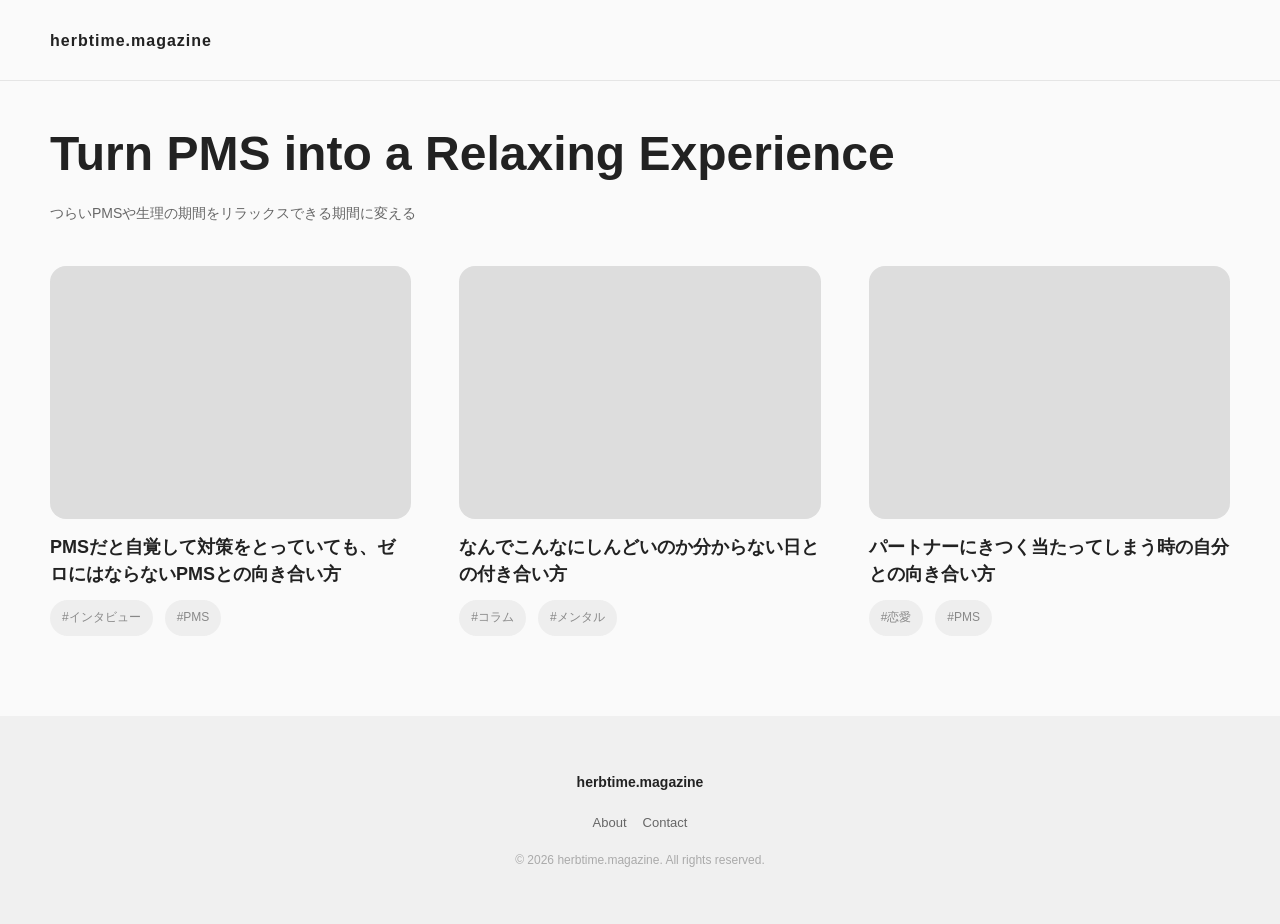
==== index.html @ 400d6a53 "Add files via upload" ====
<!DOCTYPE html>
<html lang="ja">
<head>
  <meta charset="UTF-8">
  <meta name="viewport" content="width=device-width, initial-scale=1.0">
  <title>herbime.magazine</title>
  <link rel="stylesheet" href="style.css">
</head>
<body>
  <header class="site-header">
  <div class="header-inner">
    <h1 class="logo">herbtime.magazine</h1>
  </div>
</header>
  <section>
    <h1>Turn PMS into a Relaxing Experience</h1>
    <p>つらいPMSや生理の期間をリラックスできる期間に変える</p>
  </section>

 <main>
    <div class="articles">

      <a href="article-1.html" class="card">
        <div class="card-image"></div>
        <h2>PMSだと自覚して対策をとっていても、ゼロにはならないPMSとの向き合い方</h2>
        <div class="tags">
          <span class="tag">#インタビュー</span>
          <span class="tag">#PMS</span>
        </div>
      </a>

      <a href="article-2.html" class="card">
        <div class="card-image"></div>
        <h2>なんでこんなにしんどいのか分からない日との付き合い方</h2>
        <div class="tags">
          <span class="tag">#コラム</span>
          <span class="tag">#メンタル</span>
        </div>
      </a>

      <a href="article-3.html" class="card">
        <div class="card-image"></div>
        <h2>パートナーにきつく当たってしまう時の自分との向き合い方</h2>
        <div class="tags">
          <span class="tag">#恋愛</span>
          <span class="tag">#PMS</span>
        </div>
      </a>

    </div>
  </main>

  <footer class="site-footer">
  <div class="footer-inner">
    <p class="footer-logo">herbtime.magazine</p>

    <div class="footer-links">
      <a href="#">About</a>
      <a href="#">Contact</a>
    </div>

    <p class="footer-copy">
      © 2026 herbtime.magazine. All rights reserved.
    </p>
  </div>
  </footer>



  <script src="script.js"></script>
</body>
</html>
---- style.css ----
body {
  font-family: "Hiragino Sans", sans-serif;
  margin: 0;
  padding: 80px 0 0;
  line-height: 1.8;
  background: #fafafa;
  color: #222;
}

.site-header {
  position: fixed;
  top: 0;
  left: 0;
  width: 100%;
  background: #fafafa;
  border-bottom: 1px solid #e5e5e5;
  z-index: 1000;
}

.header-inner {
  width: min(1184px, calc(100% - 100px));
  margin: 0 auto;
  padding: 16px 0;
}

.logo {
  font-size: 16px;
  font-weight: 600;
  letter-spacing: 1px;
}

section {
  width: min(1184px, calc(100% - 100px));
  margin: 32px auto 40px;
}

section h1 {
  font-size: 48px;
  margin-bottom: 12px;
  line-height: 1.4;
}

section p {
  font-size: 14px;
  color: #666;
}

h1 {
  margin-bottom: 8px;
}

.article-content p {
  font-size: 16px;
}

/* ===== 記事一覧（3列） ===== */
.articles {
  width: min(1184px, calc(100% - 100px));
  margin: 0 auto;
  display: grid;
  grid-template-columns: repeat(3, minmax(0, 1fr));
  gap: 48px;
}

/* ===== カード全体 ===== */

/* ===== 画像（ダミー） ===== */
.card-image {
  width: 100%;
  aspect-ratio: 343 / 240;
  background: #ddd;
  border-radius: 16px;
  margin-bottom: 12px;
  transition: opacity 0.2s ease;
}

/* ===== タイトル ===== */
.card h2 {
  font-size: 18px;
  line-height: 1.5;
  margin-bottom: 12px;
  transition: color 0.2s ease;
}

/* ===== タグ ===== */
.tag {
  display: inline-block;
  background: #eee;
  padding: 7px 12px;
  border-radius: 999px;
  font-size: 12px;
  color: #888;
}

.tags {
  display: flex;
  gap: 12px;
  flex-wrap: wrap;
}


@media (min-width: 1400px) {
  section,
  .articles {
    width: min(1400px, calc(100% - 100px));
  }
}

@media (max-width: 1200px) {
  section,
  .articles,
  .header-inner {
    width: calc(100% - 96px);
  }

  .articles {
    grid-template-columns: repeat(2, minmax(0, 1fr));
    gap: 24px;
  }
}

@media (max-width: 767px) {
  section,
  .articles,
  .header-inner {
    width: calc(100% - 40px);
  }

  .articles {
    grid-template-columns: 1fr;
    gap: 40px;
  }

  section h1 {
    font-size: 32px;
  }

  section p {
    font-size: 13px;
  }
}

.card h2 {
  font-size: 18px;
}

@media (max-width: 1200px) {
  .card h2 {
    font-size: 19px;
  }
}

@media (max-width: 767px) {
  .card h2 {
    font-size: 17px;
  }
}

/* ===== 記事ページ ===== */
.article-detail {
  margin-top: 48px;
}

.article-inner {
  width: min(660px, calc(100% - 40px));
  margin: 0 auto;
}

.article-title {
  margin: 0;
  margin-bottom: 4px;
  font-size: 32px;
  line-height: 1.5;
}

.article-meta {
  display: flex;
  align-items: center;
  justify-content: space-between;
  font-size: 12px;
  color: #888;
  margin-bottom: 24px;
}

.date {
  color: #aaa;
  white-space: nowrap;
}

.article-image {
  width: 100%;
  height: 200px;
  background: #ddd;
  border-radius: 16px;
  margin-bottom: 32px;
}

.article-content p {
  margin-bottom: 20px;
  line-height: 1.9;
}

.card {
  background: transparent;
  display: block;
  text-decoration: none;
  color: inherit;
}

.card-image {
  transition: opacity 0.2s ease;
}

.card:hover .card-image {
  opacity: 0.7;
}

.card h2 {
  transition: color 0.2s ease;
}

.card:hover h2 {
  color: #888;
}

.back-link:hover {
  color: #222;
}

.back-link {
  display: inline-flex;
  align-items: center;
  gap: 2px;
  margin: 0;
  margin-bottom: 4px;
  text-decoration: none;
  color: #666;
  font-size: 14px;
}

.back-link:hover {
  color: #222;
}

.material-symbols-outlined {
  font-size: 20px;
  vertical-align: middle;
}

/* ===== 小見出し ===== */

.subheading-main {
  font-size: 28px; 
  line-height: 1.5;
  margin: 32px 0 12px;
  font-weight: 600;
}

.subheading-question {
  font-size: 20px;
  line-height: 1.6;
  margin: 24px 0 8px;
  font-weight: 600;
  color: #222; 
}

/* ===== フッター ===== */

.site-footer {
  margin-top: 80px;
  padding: 40px 0;
  background: #F0F0F0;
}

.footer-inner {
  width: min(1184px, calc(100% - 100px));
  margin: 0 auto;
  text-align: center;
}

.footer-logo {
  font-size: 14px;
  font-weight: 600;
  margin-bottom: 16px;
}

.footer-links {
  display: flex;
  gap: 16px;
  margin-bottom: 16px;
  justify-content: center;
}

.footer-links a {
  font-size: 13px;
  color: #666;
  text-decoration: none;
}

.footer-links a:hover {
  color: #222;
}

.footer-copy {
  font-size: 12px;
  color: #aaa;
}
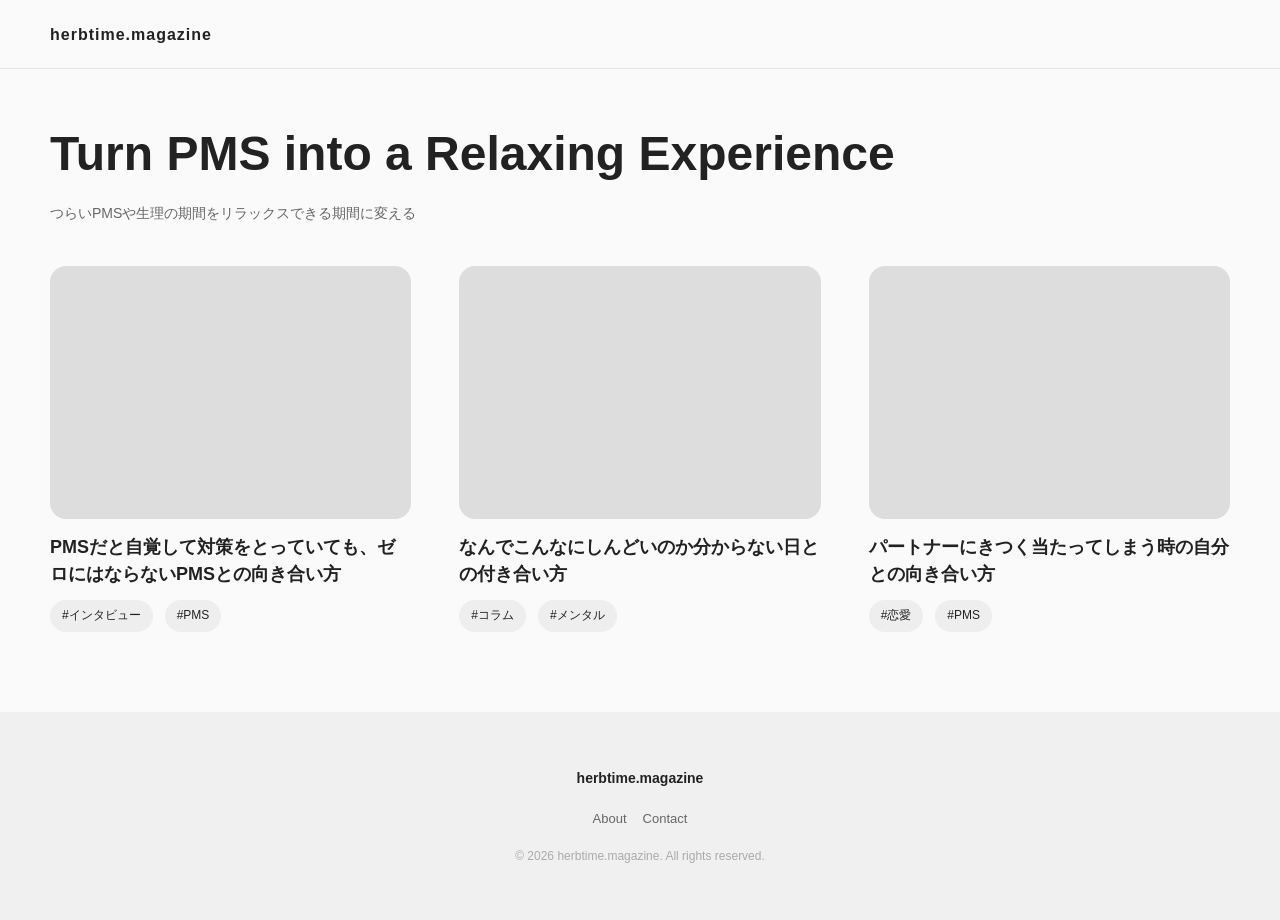
==== commit 76a33a46: "Update index.html" ====
--- a/index.html
+++ b/index.html
@@ -21,7 +21,9 @@
     <div class="articles">
 
       <a href="article-1.html" class="card">
-        <div class="card-image"></div>
+        <div class="card-image">
+          <img src="images/pms-interview-01-thumbnail.jpg" alt="">
+        </div>
         <h2>PMSだと自覚して対策をとっていても、ゼロにはならないPMSとの向き合い方</h2>
         <div class="tags">
           <span class="tag">#インタビュー</span>
@@ -30,7 +32,9 @@
       </a>
 
       <a href="article-2.html" class="card">
-        <div class="card-image"></div>
+        <div class="card-image">
+          <img src="images/pms-interview-02-thumbnail.jpg" alt="">
+        </div>
         <h2>なんでこんなにしんどいのか分からない日との付き合い方</h2>
         <div class="tags">
           <span class="tag">#コラム</span>
@@ -39,7 +43,9 @@
       </a>
 
       <a href="article-3.html" class="card">
-        <div class="card-image"></div>
+        <div class="card-image">
+          <img src="images/pms-interview-03-thumbnail.jpg" alt="">
+        </div>
         <h2>パートナーにきつく当たってしまう時の自分との向き合い方</h2>
         <div class="tags">
           <span class="tag">#恋愛</span>
@@ -69,4 +75,4 @@
 
   <script src="script.js"></script>
 </body>
-</html>+</html>
--- a/style.css
+++ b/style.css
@@ -1,3 +1,4 @@
+/* ===== 全体共通 ===== */
 body {
   font-family: "Hiragino Sans", sans-serif;
   margin: 0;
@@ -7,6 +8,11 @@
   color: #222;
 }
 
+h1 {
+  margin-bottom: 8px;
+}
+
+/* ===== ヘッダー ===== */
 .site-header {
   position: fixed;
   top: 0;
@@ -20,7 +26,7 @@
 .header-inner {
   width: min(1184px, calc(100% - 100px));
   margin: 0 auto;
-  padding: 16px 0;
+  padding: 10px 0;
 }
 
 .logo {
@@ -29,9 +35,10 @@
   letter-spacing: 1px;
 }
 
+/* ===== 一覧ページ：ヒーロー ===== */
 section {
   width: min(1184px, calc(100% - 100px));
-  margin: 32px auto 40px;
+  margin: 16px auto 40px;
 }
 
 section h1 {
@@ -45,15 +52,7 @@
   color: #666;
 }
 
-h1 {
-  margin-bottom: 8px;
-}
-
-.article-content p {
-  font-size: 16px;
-}
-
-/* ===== 記事一覧（3列） ===== */
+/* ===== 一覧ページ：記事一覧 ===== */
 .articles {
   width: min(1184px, calc(100% - 100px));
   margin: 0 auto;
@@ -62,9 +61,13 @@
   gap: 48px;
 }
 
-/* ===== カード全体 ===== */
-
-/* ===== 画像（ダミー） ===== */
+.card {
+  background: transparent;
+  display: block;
+  text-decoration: none;
+  color: inherit;
+}
+
 .card-image {
   width: 100%;
   aspect-ratio: 343 / 240;
@@ -74,7 +77,6 @@
   transition: opacity 0.2s ease;
 }
 
-/* ===== タイトル ===== */
 .card h2 {
   font-size: 18px;
   line-height: 1.5;
@@ -82,83 +84,24 @@
   transition: color 0.2s ease;
 }
 
-/* ===== タグ ===== */
-.tag {
-  display: inline-block;
-  background: #eee;
-  padding: 7px 12px;
-  border-radius: 999px;
-  font-size: 12px;
-  color: #888;
-}
-
 .tags {
   display: flex;
   gap: 12px;
   flex-wrap: wrap;
 }
 
-
-@media (min-width: 1400px) {
-  section,
-  .articles {
-    width: min(1400px, calc(100% - 100px));
-  }
-}
-
-@media (max-width: 1200px) {
-  section,
-  .articles,
-  .header-inner {
-    width: calc(100% - 96px);
-  }
-
-  .articles {
-    grid-template-columns: repeat(2, minmax(0, 1fr));
-    gap: 24px;
-  }
-}
-
-@media (max-width: 767px) {
-  section,
-  .articles,
-  .header-inner {
-    width: calc(100% - 40px);
-  }
-
-  .articles {
-    grid-template-columns: 1fr;
-    gap: 40px;
-  }
-
-  section h1 {
-    font-size: 32px;
-  }
-
-  section p {
-    font-size: 13px;
-  }
-}
-
-.card h2 {
-  font-size: 18px;
-}
-
-@media (max-width: 1200px) {
-  .card h2 {
-    font-size: 19px;
-  }
-}
-
-@media (max-width: 767px) {
-  .card h2 {
-    font-size: 17px;
-  }
+.tag {
+  display: inline-block;
+  background: #eee;
+  padding: 5px 12px;
+  border-radius: 999px;
+  font-size: 12px;
+  color: #222;
 }
 
 /* ===== 記事ページ ===== */
 .article-detail {
-  margin-top: 48px;
+  margin-top: 16px;
 }
 
 .article-inner {
@@ -196,61 +139,29 @@
 }
 
 .article-content p {
+  font-size: 16px;
   margin-bottom: 20px;
   line-height: 1.9;
-}
-
-.card {
-  background: transparent;
-  display: block;
-  text-decoration: none;
-  color: inherit;
-}
-
-.card-image {
-  transition: opacity 0.2s ease;
-}
-
-.card:hover .card-image {
-  opacity: 0.7;
-}
-
-.card h2 {
-  transition: color 0.2s ease;
-}
-
-.card:hover h2 {
-  color: #888;
-}
-
-.back-link:hover {
-  color: #222;
 }
 
 .back-link {
   display: inline-flex;
   align-items: center;
   gap: 2px;
-  margin: 0;
-  margin-bottom: 4px;
+  margin: 0 0 4px;
   text-decoration: none;
   color: #666;
   font-size: 14px;
 }
 
-.back-link:hover {
-  color: #222;
-}
-
 .material-symbols-outlined {
   font-size: 20px;
   vertical-align: middle;
 }
 
-/* ===== 小見出し ===== */
-
+/* ===== 記事ページ：小見出し ===== */
 .subheading-main {
-  font-size: 28px; 
+  font-size: 28px;
   line-height: 1.5;
   margin: 32px 0 12px;
   font-weight: 600;
@@ -261,15 +172,14 @@
   line-height: 1.6;
   margin: 24px 0 8px;
   font-weight: 600;
-  color: #222; 
+  color: #222;
 }
 
 /* ===== フッター ===== */
-
 .site-footer {
   margin-top: 80px;
   padding: 40px 0;
-  background: #F0F0F0;
+  background: #f0f0f0;
 }
 
 .footer-inner {
@@ -286,9 +196,9 @@
 
 .footer-links {
   display: flex;
+  justify-content: center;
   gap: 16px;
   margin-bottom: 16px;
-  justify-content: center;
 }
 
 .footer-links a {
@@ -297,12 +207,104 @@
   text-decoration: none;
 }
 
-.footer-links a:hover {
-  color: #222;
-}
-
 .footer-copy {
   font-size: 12px;
   color: #aaa;
 }
 
+/* ===== hover ===== */
+.card:hover .card-image {
+  opacity: 0.7;
+}
+
+.card:hover h2 {
+  color: #888;
+}
+
+.back-link:hover {
+  color: #222;
+}
+
+.footer-links a:hover {
+  color: #222;
+}
+
+/* ===== レスポンシブ：大画面 ===== */
+@media (min-width: 1400px) {
+  section,
+  .articles {
+    width: min(1400px, calc(100% - 100px));
+  }
+}
+
+/* ===== レスポンシブ：タブレット ===== */
+@media (max-width: 1200px) {
+  section,
+  .articles,
+  .header-inner {
+    width: calc(100% - 96px);
+  }
+
+  .articles {
+    grid-template-columns: repeat(2, minmax(0, 1fr));
+    gap: 24px;
+  }
+
+  .card h2 {
+    font-size: 19px;
+  }
+}
+
+/* ===== レスポンシブ：モバイル ===== */
+@media (max-width: 767px) {
+  section,
+  .articles,
+  .header-inner {
+    width: calc(100% - 40px);
+  }
+
+  .header-inner {
+    padding: 8px 0;
+  }
+
+  .articles {
+    grid-template-columns: 1fr;
+    gap: 40px;
+  }
+
+  section {
+    margin: 8px auto 32px;
+  }
+
+  section h1 {
+    font-size: 32px;
+  }
+
+  section p {
+    font-size: 13px;
+  }
+
+  .card h2 {
+    font-size: 17px;
+  }
+
+  .article-detail {
+    margin-top: 8px;
+  }
+
+  .article-title {
+    font-size: 24px;
+    line-height: 1.4;
+  }
+
+  .subheading-main {
+    font-size: 22px;
+    line-height: 1.5;
+  }
+
+  .subheading-question {
+    font-size: 18px;
+    line-height: 1.5;
+  }
+}
+
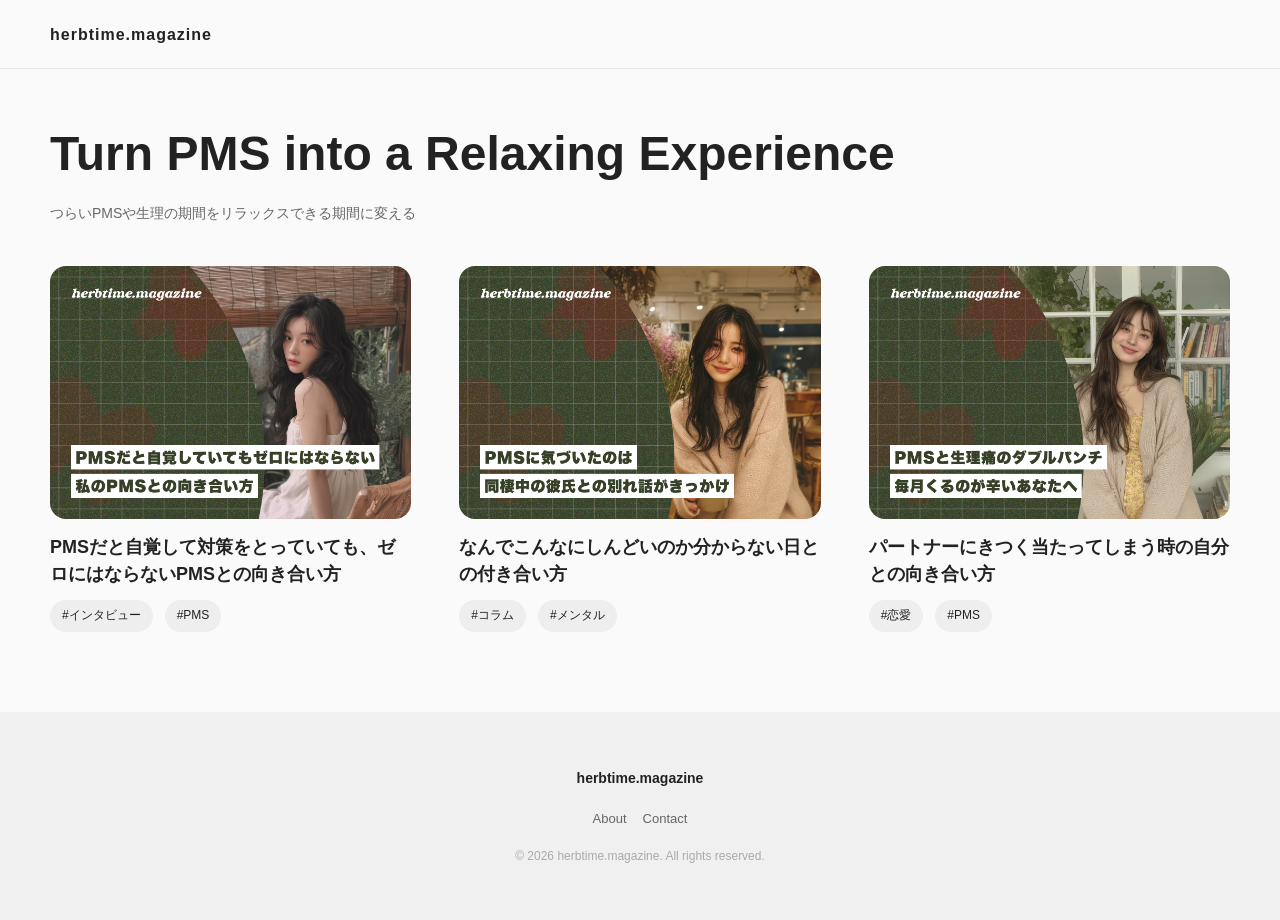
==== commit aa835a17: "Update index.html" ====
--- a/index.html
+++ b/index.html
@@ -2,8 +2,19 @@
 <html lang="ja">
 <head>
   <meta charset="UTF-8">
+
+  <!-- Google tag (gtag.js) -->
+<script async src="https://www.googletagmanager.com/gtag/js?id=G-T3C4YNY16C"></script>
+<script>
+  window.dataLayer = window.dataLayer || [];
+  function gtag(){dataLayer.push(arguments);}
+  gtag('js', new Date());
+
+  gtag('config', 'G-T3C4YNY16C');
+</script>
+
   <meta name="viewport" content="width=device-width, initial-scale=1.0">
-  <title>herbime.magazine</title>
+  <title>herbtime.magazine</title>
   <link rel="stylesheet" href="style.css">
 </head>
 <body>
--- a/style.css
+++ b/style.css
@@ -71,10 +71,17 @@
 .card-image {
   width: 100%;
   aspect-ratio: 343 / 240;
-  background: #ddd;
   border-radius: 16px;
   margin-bottom: 12px;
+  overflow: hidden;
   transition: opacity 0.2s ease;
+}
+
+.card-image img {
+  width: 100%;
+  height: 100%;
+  object-fit: cover;
+  display: block;
 }
 
 .card h2 {
@@ -111,7 +118,7 @@
 
 .article-title {
   margin: 0;
-  margin-bottom: 4px;
+  margin-bottom: 12px;
   font-size: 32px;
   line-height: 1.5;
 }
@@ -130,12 +137,42 @@
   white-space: nowrap;
 }
 
+.intro-profile {
+  margin-top: 16px;
+  margin-bottom: 32px;
+  padding: 24px 24px;
+  background: #f0f0f0;
+  border-radius: 12px;
+}
+
+.intro-profile-title {
+  margin-top: 0;
+  font-weight: 600;
+}
+
+.intro-profile p {
+  margin-bottom: 0;
+}
+
+.intro-profile p:nth-of-type(3) {
+  margin-top: 4px;
+}
+
+.intro-profile p:last-child {
+  margin-bottom: 0;
+}
+
 .article-image {
   width: 100%;
-  height: 200px;
-  background: #ddd;
   border-radius: 16px;
   margin-bottom: 32px;
+  overflow: hidden;
+}
+
+.article-image img {
+  width: 100%;
+  height: auto;
+  display: block;
 }
 
 .article-content p {
@@ -165,6 +202,7 @@
   line-height: 1.5;
   margin: 32px 0 12px;
   font-weight: 600;
+  scroll-margin-top: 100px;
 }
 
 .subheading-question {
@@ -172,6 +210,49 @@
   line-height: 1.6;
   margin: 24px 0 8px;
   font-weight: 600;
+  color: #222;
+}
+
+/* ===== 記事ページ：目次 ===== */
+.table-of-contents {
+  margin: 0 0 40px;
+  padding: 20px 24px;
+  background: #f5f5f5;
+  border-radius: 12px;
+}
+
+.toc-title {
+  margin: 0 0 12px;
+  font-size: 16px;
+  font-weight: 700;
+  color: #222;
+}
+
+.table-of-contents ul {
+  list-style: none;
+  margin: 0;
+  padding: 0;
+  border-top: 1px dashed #ccc;
+}
+
+.table-of-contents li {
+  padding: 16px 0;
+  border-bottom: 1px dashed #ccc;
+}
+
+.table-of-contents li:last-child {
+  margin-bottom: none;
+}
+
+.table-of-contents a {
+  display: block;
+  text-decoration: none;
+  color: #444;
+  font-size: 16px;
+  line-height: 1.8;
+}
+
+.table-of-contents a:hover {
   color: #222;
 }
 
@@ -295,6 +376,7 @@
   .article-title {
     font-size: 24px;
     line-height: 1.4;
+    margin-bottom: 12px;
   }
 
   .subheading-main {
@@ -307,4 +389,3 @@
     line-height: 1.5;
   }
 }
-
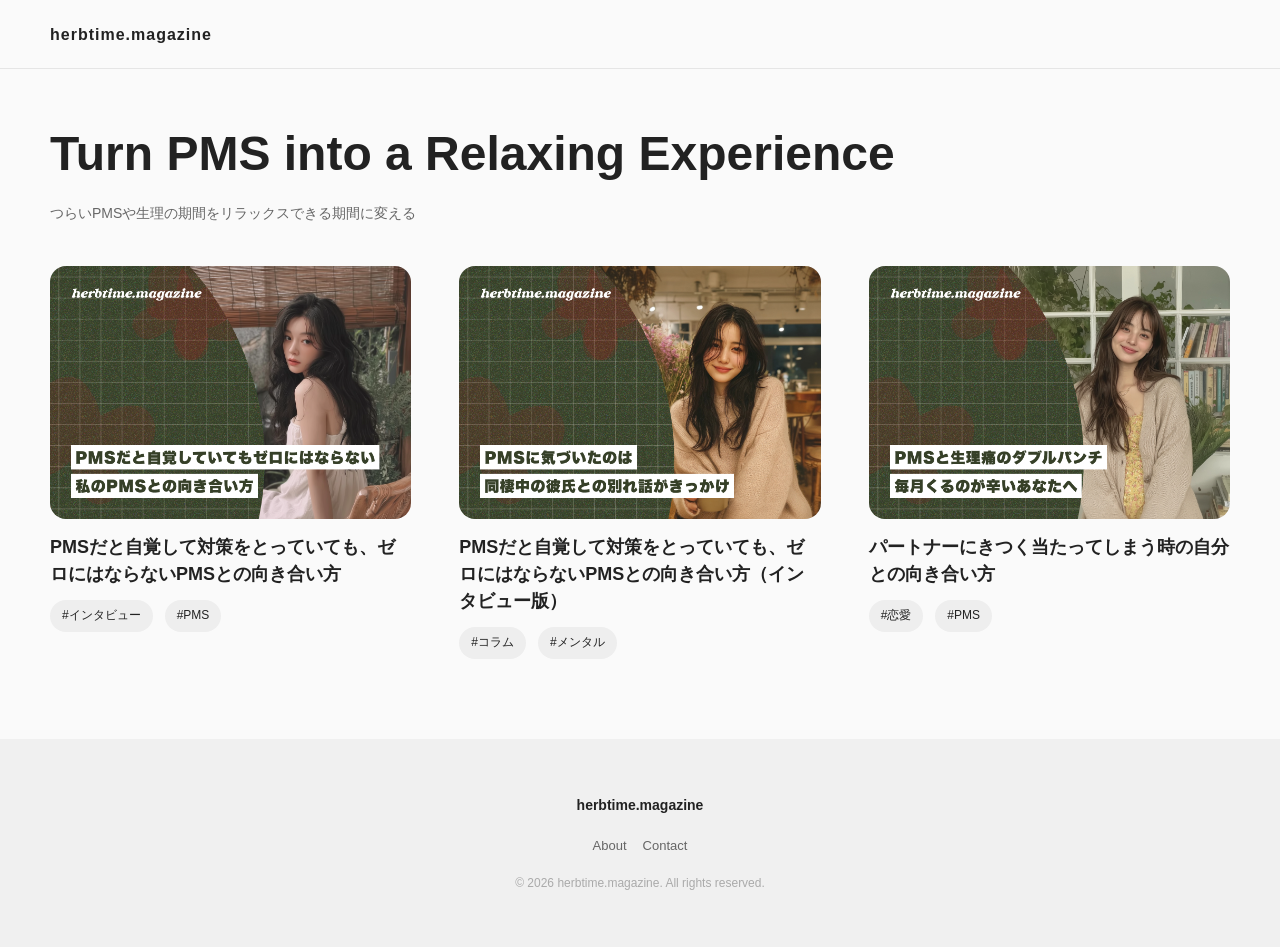
==== commit 4b446a2c: "Update index.html" ====
--- a/index.html
+++ b/index.html
@@ -2,19 +2,8 @@
 <html lang="ja">
 <head>
   <meta charset="UTF-8">
-
-  <!-- Google tag (gtag.js) -->
-<script async src="https://www.googletagmanager.com/gtag/js?id=G-T3C4YNY16C"></script>
-<script>
-  window.dataLayer = window.dataLayer || [];
-  function gtag(){dataLayer.push(arguments);}
-  gtag('js', new Date());
-
-  gtag('config', 'G-T3C4YNY16C');
-</script>
-
   <meta name="viewport" content="width=device-width, initial-scale=1.0">
-  <title>herbtime.magazine</title>
+  <title>herbime.magazine</title>
   <link rel="stylesheet" href="style.css">
 </head>
 <body>
@@ -42,11 +31,11 @@
         </div>
       </a>
 
-      <a href="article-2.html" class="card">
+      <a href="article-1-interview.html" class="card">
         <div class="card-image">
           <img src="images/pms-interview-02-thumbnail.jpg" alt="">
         </div>
-        <h2>なんでこんなにしんどいのか分からない日との付き合い方</h2>
+        <h2>PMSだと自覚して対策をとっていても、ゼロにはならないPMSとの向き合い方（インタビュー版）</h2>
         <div class="tags">
           <span class="tag">#コラム</span>
           <span class="tag">#メンタル</span>
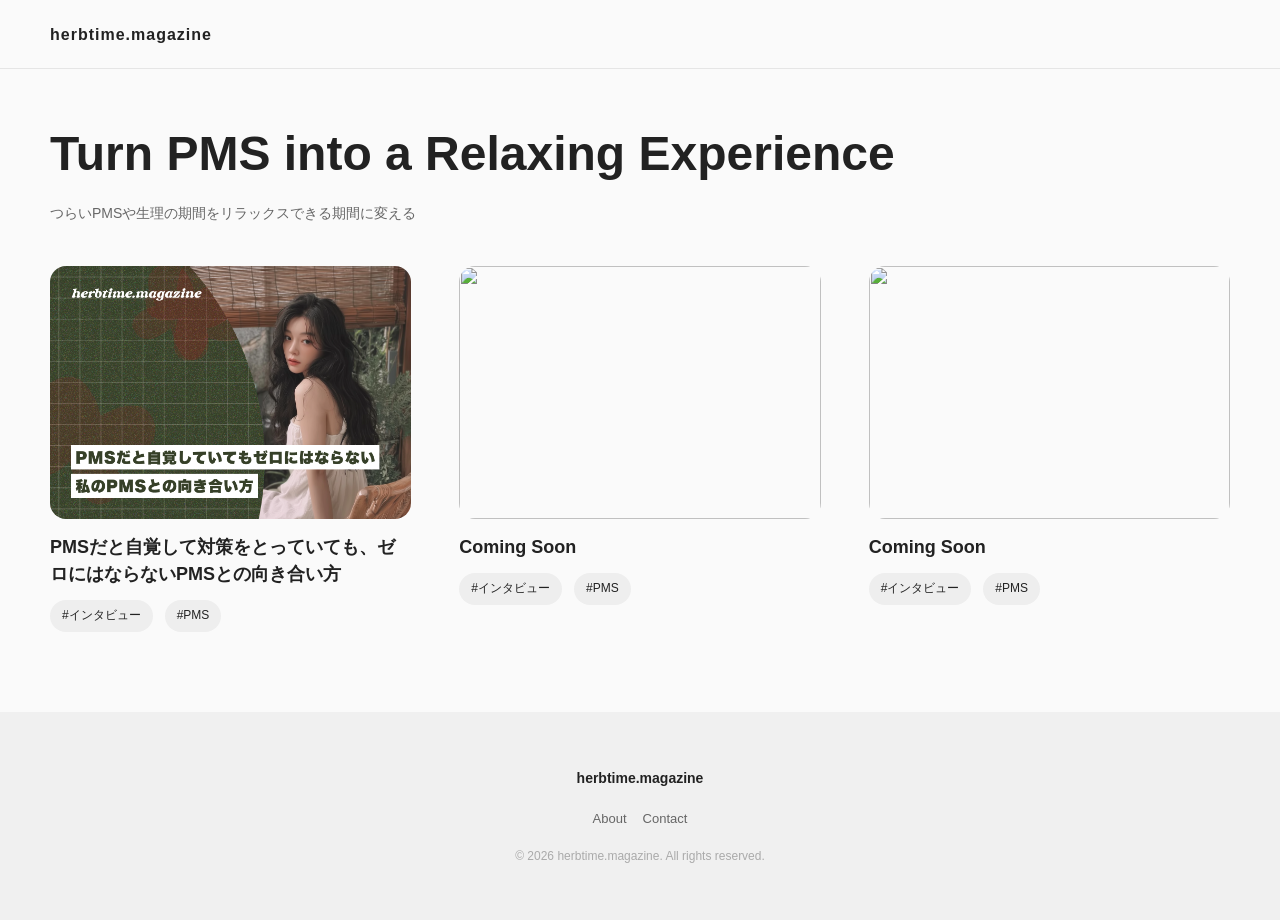
==== commit c5a3f9d5: "Update index.html" ====
--- a/index.html
+++ b/index.html
@@ -20,7 +20,7 @@
  <main>
     <div class="articles">
 
-      <a href="article-1.html" class="card">
+      <a href="article-1-interview.html" class="card">
         <div class="card-image">
           <img src="images/pms-interview-01-thumbnail.jpg" alt="">
         </div>
@@ -31,27 +31,31 @@
         </div>
       </a>
 
-      <a href="article-1-interview.html" class="card">
+      <div class="card">
         <div class="card-image">
-          <img src="images/pms-interview-02-thumbnail.jpg" alt="">
+          <img src="images/coming-soon-01-thumbnail.png" alt="">
         </div>
-        <h2>PMSだと自覚して対策をとっていても、ゼロにはならないPMSとの向き合い方（インタビュー版）</h2>
+
+        <h2>Coming Soon</h2>
+
         <div class="tags">
-          <span class="tag">#コラム</span>
-          <span class="tag">#メンタル</span>
-        </div>
-      </a>
-
-      <a href="article-3.html" class="card">
-        <div class="card-image">
-          <img src="images/pms-interview-03-thumbnail.jpg" alt="">
-        </div>
-        <h2>パートナーにきつく当たってしまう時の自分との向き合い方</h2>
-        <div class="tags">
-          <span class="tag">#恋愛</span>
+          <span class="tag">#インタビュー</span>
           <span class="tag">#PMS</span>
         </div>
-      </a>
+      </div>
+
+      <div class="card">
+        <div class="card-image">
+          <img src="images/coming-soon-01-thumbnail.png" alt="">
+        </div>
+
+        <h2>Coming Soon</h2>
+
+        <div class="tags">
+          <span class="tag">#インタビュー</span>
+          <span class="tag">#PMS</span>
+        </div>
+      </div>
 
     </div>
   </main>
--- a/style.css
+++ b/style.css
@@ -191,6 +191,18 @@
   font-size: 14px;
 }
 
+.back-link .material-symbols-outlined {
+  width: 20px;
+  height: 20px;
+  flex: 0 0 20px;
+  display: inline-flex;
+  align-items: center;
+  justify-content: center;
+  overflow: hidden;
+  font-size: 20px;
+  line-height: 1;
+}
+
 .material-symbols-outlined {
   font-size: 20px;
   vertical-align: middle;
@@ -310,6 +322,7 @@
   color: #222;
 }
 
+
 /* ===== レスポンシブ：大画面 ===== */
 @media (min-width: 1400px) {
   section,
@@ -370,7 +383,7 @@
   }
 
   .article-detail {
-    margin-top: 8px;
+    margin-top: 0;
   }
 
   .article-title {
